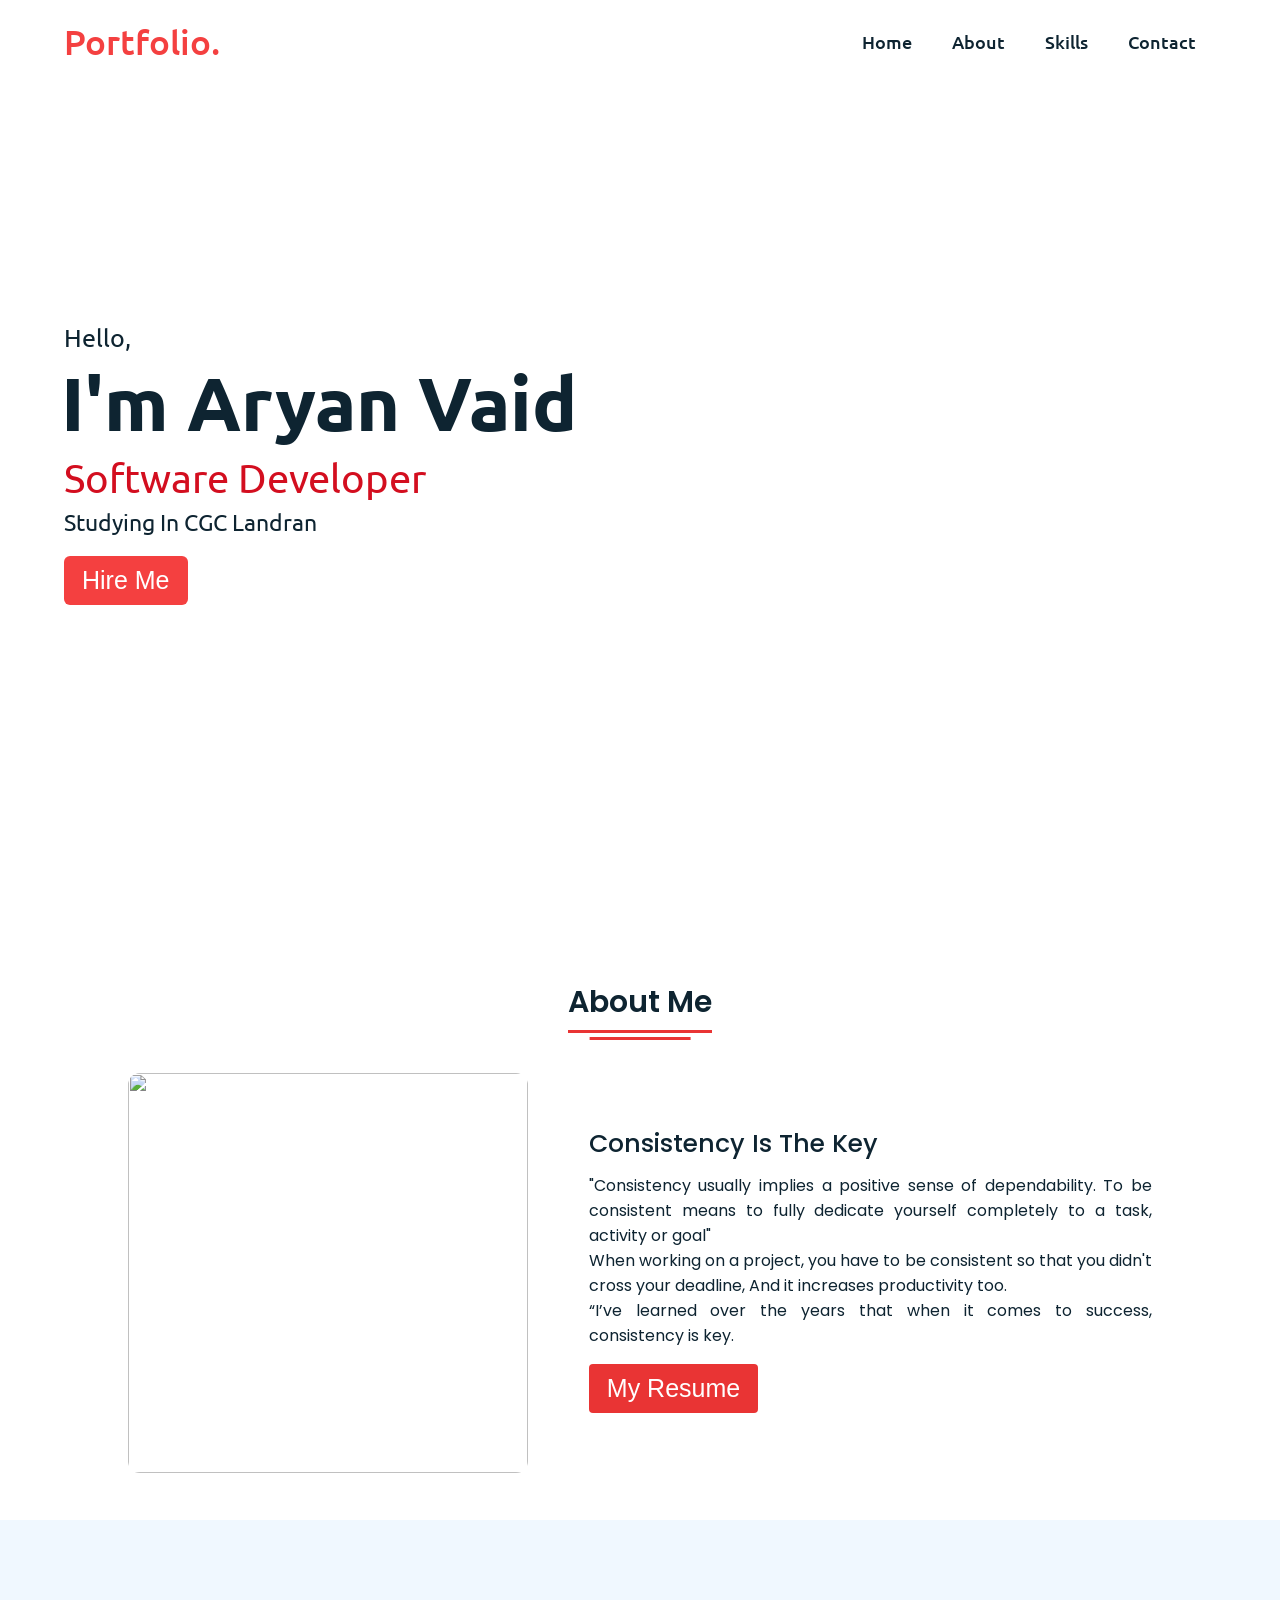
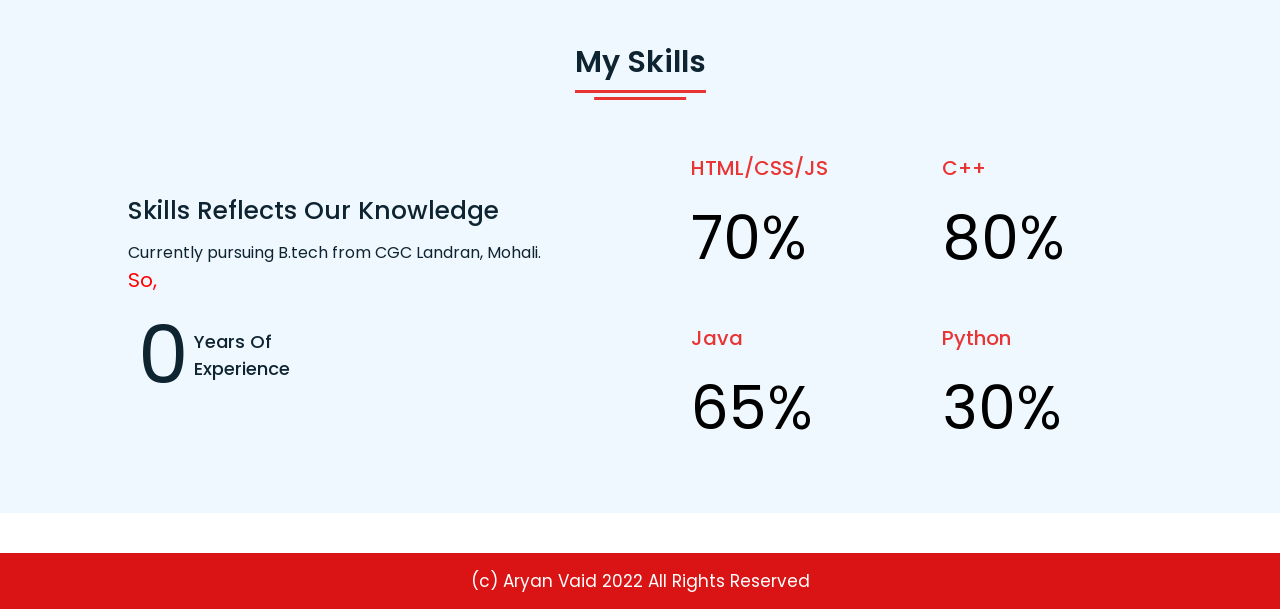
==== index.html @ af52c0bc "new changes" ====
<!DOCTYPE html>
<html lang="en" dir="ltr">
  <head>
    <meta charset="UTF-8">
    <title> HOME | Aryan Vaid </title>
    <link rel="stylesheet" href="style.css">
    <link rel="stylesheet" href="https://cdnjs.cloudflare.com/ajax/libs/font-awesome/5.15.2/css/all.min.css"/>
     <meta name="viewport" content="width=device-width, initial-scale=1.0">
   </head>
<body>
  
  <div class="scroll-button">
    <a href="#home"><i class="fas fa-arrow-up"></i></a>
  </div>
  
  <nav>
    <div class="navbar">
      <div class="logo"><a href="#">Portfolio.</a></div>
      <ul class="menu">
          <li><a href="#home">Home</a></li>
          <li><a href="#about">About</a></li>
          <li><a href="#skills">Skills</a></li>
          <li><a href="mailto:avaid588@gmail.com">Contact</a></li>
          <div class="cancel-btn">
            <i class="fas fa-times"></i>
          </div>
      </ul>
      
    </div>
    <div class="menu-btn">
      <i class="fas fa-bars"></i>
    </div>
  </nav>
  <section class="home" id="home">
    <div class="home-content">
      <div class="text">
        <div class="text-one">Hello,</div>
        <div class="text-two">I'm Aryan Vaid</div>
        <div class="text-three">Software Developer</div>
        <div class="text-four">Studying In CGC Landran</div>
      </div>
      <div class="button">
        <a href="mailto:avaid588@gmail.com"><button>Hire Me</button></a>
      </div>
    </div>
  </section>
 
 <section class="about" id="about">
   <div class="content">
     <div class="title"><span>About Me</span></div>
   <div class="about-details">
     <div class="left">
       <img src="images/img.png" alt="">
     </div>
     <div class="right">
       <div class="topic">Consistency Is The Key</div>
       <p>"Consistency usually implies a positive sense of dependability. To be consistent means to fully dedicate yourself completely to a task, activity or goal"<br>When working on a project, you have to be consistent so that you didn't cross your deadline, And it increases productivity too. <br> “I’ve learned over the years that when it comes to success, consistency is key. </p>
       <div class="button">
         <button id="resbtn"><a href="https://drive.google.com/file/d/1YSl4ccT5Ex-5jX42dLRD5eT0tTHBHSE0/view?usp=drivesdk" id="resume">My Resume</a></button>
       </div>
     </div>
   </div>
   </div>
 </section>
 <section class="skills" id="skills">
    <div class="content">
      <div class="title"><span>My Skills</span></div>
      <div class="skills-details">
        <div class="text">
          <div class="topic">Skills Reflects Our Knowledge</div>
            <p>Currently pursuing B.tech from CGC Landran, Mohali.<br><span style="color: red; font-size: 20px;">So,</span></p>
          <div class="experience">
            <div class="num">0</div>
            <div class="exp">Years Of <br> Experience</div>
          </div>
        </div>
        <div class="boxes">
          <div class="box">
            <div class="topic">HTML/CSS/JS</div>
            <div class="per">70%</div>
          </div>
          <div class="box">
            <div class="topic">C++</div>
            <div class="per">80%</div>
          </div>
          <div class="box">
            <div class="topic">Java</div>
            <div class="per">65%</div>
          </div>
          <div class="box">
            <div class="topic">Python</div>
            <div class="per">30%</div>
          </div>
        </div>
      </div>
    </div>
   </section>
   <footer>
    <div class="text">
      <span>(c) Aryan Vaid 2022 All Rights Reserved</span>
    </div>
  </footer>
  
    <script src="script.js"></script>
 </body>
 </html>
---- style.css ----
@import url('https://fonts.googleapis.com/css2?family=Poppins:wght@400;500;600;700&family=Ubuntu:wght@400;500;700&display=swap');
*{
  margin: 0;
  padding: 0;
  box-sizing: border-box;
  text-decoration: none;
  scroll-behavior:smooth;
}
::-webkit-scrollbar {
    width: 10px;
}
::-webkit-scrollbar-track {
    background: #f1f1f1;
}
::-webkit-scrollbar-thumb {
    background: #f76e75;
    border-radius: 12px;
    transition: all 0.3s ease;
}

::-webkit-scrollbar-thumb:hover {
    background: #e93434;
}
nav{
  position: fixed;
  width: 100%;
  padding: 20px 0;
  z-index: 998;
  transition: all 0.3s ease;
  font-family: 'Ubuntu', sans-serif;
}
nav.sticky{
  background: #f44049;
  padding: 13px 0;
}
nav .navbar{
  width: 90%;
  display: flex;
  justify-content: space-between;
  align-items: center;
  margin: auto;
}
nav .navbar .logo a{
  font-weight: 500;
  font-size: 35px;
  color: #f44040;
}
nav.sticky .navbar .logo a{
  color: #fff;
}
nav .navbar .menu{
  display: flex;
  position: relative;
}
nav .navbar .menu li{
  list-style: none;
  margin: 0 20px;
}
.navbar .menu a{
  font-size: 18px;
  font-weight: 500;
  color: #0E2431;
  padding: 6px 0;
  transition: all 0.2s ease;
}
.navbar .menu a:hover{
  color: #e93434;
}
nav.sticky .menu a{
  color: #FFF;
}
nav.sticky .menu a:hover{
  color: #0E2431;
}
.navbar .media-icons a{
  color: #4070f4;
  font-size: 18px;
  margin: 0 6px;
}
nav.sticky .media-icons a{
  color: #FFF;
}

nav .menu-btn,
.navbar .menu .cancel-btn{
  position: absolute;
  color: #fff;
  right: 30px;
  top: 20px;
  font-size: 20px;
  cursor: pointer;
  transition: all 0.3s ease;
  display: none;
}
nav .menu-btn{
  color: #fafafa;
}
nav.sticky .menu-btn{
  color: #FFF;
}
.navbar .menu .menu-btn{
  color: #fff;
}

.home{
  height: 100vh;
  width: 100%;
  background: url("images/bgmee.png") no-repeat;
  background-size: cover;
  background-position: center;
  background-attachment: fixed;
  font-family: 'Ubuntu', sans-serif;
}
.home .home-content{
  width: 90%;
  height: 100%;
  margin: auto;
  display: flex;
  flex-direction: column;
  justify-content: center;
}
.home .text-one{
  font-size: 25px;
  color: #0E2431;
}
.home .text-two{
  color: #0E2431;
  font-size: 75px;
  font-weight: 600;
  margin-left: -3px;
}
.home .text-three{
  font-size: 40px;
  margin: 5px 0;
  color: #d30e1f;
}
.home .text-four{
  font-size: 23px;
  margin: 5px 0;
  color: #0E2431;
}
.home .button{
  margin: 14px 0;
}
.home .button button{
  outline: none;
  padding: 8px 16px;
  border-radius: 6px;
  font-size: 25px;
  font-weight: 400;
  background: #f44040;
  color: #fff;
  cursor: pointer;
  border: 2px solid transparent;
  transition: all 0.4s ease;
}
.home .button button:hover{
  border-color: #f44040;
  background-color: #fff;
  color: #f44040;
}
#resbtn:hover{
text-decoration: #d30e1f;
}
#resume{
  height: 30px;
  color: white;
}
#resume:hover{
  color: #d30e1f;
}
section{
  padding-top: 40px;
}
section .content{
  width: 80%;
  margin: 40px auto;
  font-family: 'Poppins', sans-serif;
}
.about .about-details{
  display: flex;
  justify-content: space-between;
  align-items: center;
}
section .title{
  display: flex;
  justify-content: center;
  margin-bottom: 40px;
}
section .title span{
  color: #0E2431;
  font-size: 30px;
  font-weight: 600;
  position: relative;
  padding-bottom: 8px;
}
section .title span::before,
section .title span::after{
  content: '';
  position: absolute;
  height: 3px;
  width: 100%;
  background: #e93434;
  left: 0;
  bottom: 0;
}
section .title span::after{
  bottom: -7px;
  width: 70%;
  left: 50%;
  transform: translateX(-50%);
}
.about .about-details .left{
  width: 45%;
}
.about .left img{
  height: 400px;
  width: 400px;
  object-fit: cover;
  border-radius: 12px;
}
.about-details .right{
  width: 55%;
}
section  .topic{
  color: #0E2431;
  font-size: 25px;
  font-weight: 500;
  margin-bottom: 10px;
}
.about-details .right p{
  text-align: justify;
  color: #0E2431;
}
section .button{
  margin: 16px 0;
}
section .button button{
  outline: none;
  padding: 8px 16px;
  border-radius: 4px;
  font-size: 25px;
  font-weight: 400;
  background: #e93434;
  color: #fff;
  border: 2px solid transparent;
  cursor: pointer;
  transition: all 0.4s ease;
}
section .button button:hover{
  border-color: #e93434;
  background-color: #fff;
  color: #e93434;
}
 .skills{
   background: #F0F8FF;
 }
 .skills .content{
   padding: 40px 0;
 }
 .skills .skills-details{
   display: flex;
   justify-content: space-between;
   align-items: center;
 }
 .skills-details .text{
   width: 50%;
 }
 .skills-details p{
   color: #0E2431;
   text-align: justify;
 }
.skills .skills-details .experience{
  display: flex;
  align-items: center;
  margin: 0 10px;
}
.skills-details .experience .num{
  color: #0E2431;
  font-size: 80px;
}
.skills-details .experience .exp{
  color: #0E2431;
  margin-left: 20px;
  font-size: 18px;
  font-weight: 500;
  margin: 0 6px;
}
.skills-details .boxes{
  width: 45%;
  display: flex;
  flex-wrap: wrap;
  justify-content: space-between;
}
.skills-details .box{
  width: calc(100% / 2 - 20px);
  margin: 20px 0;
}
.skills-details .boxes .topic{
  font-size: 20px;
  color: #e93434;
}
.skills-details .boxes .per{
  font-size: 60px;
  color: black;
}

.contact{
  background: #F0F8FF;
}
.contact .content{
  margin: 0 auto;
  padding: 30px 0;
}
.contact .text{
  width: 80%;
  text-align: center;
  margin: auto;
}

footer{
  background: #da1414;
  padding: 15px 0;
  text-align: center;
  font-family: 'Poppins', sans-serif;
}
footer .text span{
  font-size: 17px;
  font-weight: 400;
  color: #fff;
}
footer .text span a{
  font-weight: 500;
  color: #FFF;
}
footer .text span a:hover{
  text-decoration: underline;
}
.scroll-button a{
  position: fixed;
  bottom: 10px;
  right: 20px;
  color: #fff;
  background: #f53d5c;
  padding: 7px 12px;;
  font-size: 18px;
  border-radius: 6px;
  box-shadow: rgba(0, 0, 0, 0.15);
  display: none;
}

@media (max-width: 1190px) {
  section .content{
    width: 85%;
  }
}
@media (max-width: 1000px) {
  .about .about-details{
    justify-content: center;
    flex-direction: column;
  }
  .about .about-details .left{
    display: flex;
    justify-content: center;
    width: 100%;
  }
  .about-details .right{
    width: 90%;
    margin: 40px 0;
  }
  .services .boxes .box{
    margin: 20px 0;
    width: calc(100% / 2 - 20px);
  }
}
@media (max-width: 900px) {
  .about .left img{
    height: 350px;
    width: 350px;
  }
}

@media (max-width: 750px) {
  nav .navbar{
    width: 90%;
  }
  nav .navbar .menu{
    position: fixed;
    left: -100%;
    top: 0;
    background: #0E2431;
    height: 100vh;
    max-width: 400px;
    width: 100%;
    padding-top: 60px;
    flex-direction: column;
    align-items: center;
    transition: all 0.5s ease;
  }
  nav .navbar .logo a{
    font-weight: 500;
    font-size: 35px;
    color: white;
    text-decoration: underline;
  }
  .navbar.active .menu{
    left: 0;
  }
  nav .navbar .menu a{
    font-size: 23px;
    display: block;
    color: #fff;
    margin: 10px 0;
  }
  nav.sticky .menu a:hover{
    color: #4070f4;
  }
  nav .navbar .media-icons{
    display: none;
  }
  .home{
    height: 100vh;
    width: 100%;
    background: url("images/bgphone.png") no-repeat;
    background-size: cover;
    background-position: center;
    background-attachment: fixed;
    font-family: 'Ubuntu', sans-serif;
  }
  nav .menu-btn,
  .navbar .menu .cancel-btn{
    display: block;
  }
  .home .text-two{
    font-size: 25px;
  }
  .home .text-three{
    font-size: 35px;
  }
  .skills .skills-details{
    align-items: center;
    justify-content: center;
    flex-direction: column;
  }
  .skills-details .text{
    width: 100%;
    margin-bottom: 50px;
  }
  .skills-details .boxes{
    justify-content: center;
    align-items: center;
    width: 100%;
  }
  .services .boxes .box{
    margin: 20px 0;
    width: 100%;
  }
  .contact .text{
    width: 100%;
}
.home .text-one{
  font-size: 25px;
  color: #F0F8FF;
}
.home .text-two{
  color: #F0F8FF;
  font-size: 75px;
  font-weight: 600;
  margin-left: -3px;
}
.home .text-four{
  font-size: 23px;
  margin: 5px 0;
  color: #F0F8FF;
}
}

@media (max-width: 500px){
  .home .text-two{
    font-size: 55px;
  }
  .home .text-three{
    font-size: 33px;
  }
  .skills-details .boxes .per{
    font-size: 50px;
    color: #4070f4;
  }
}
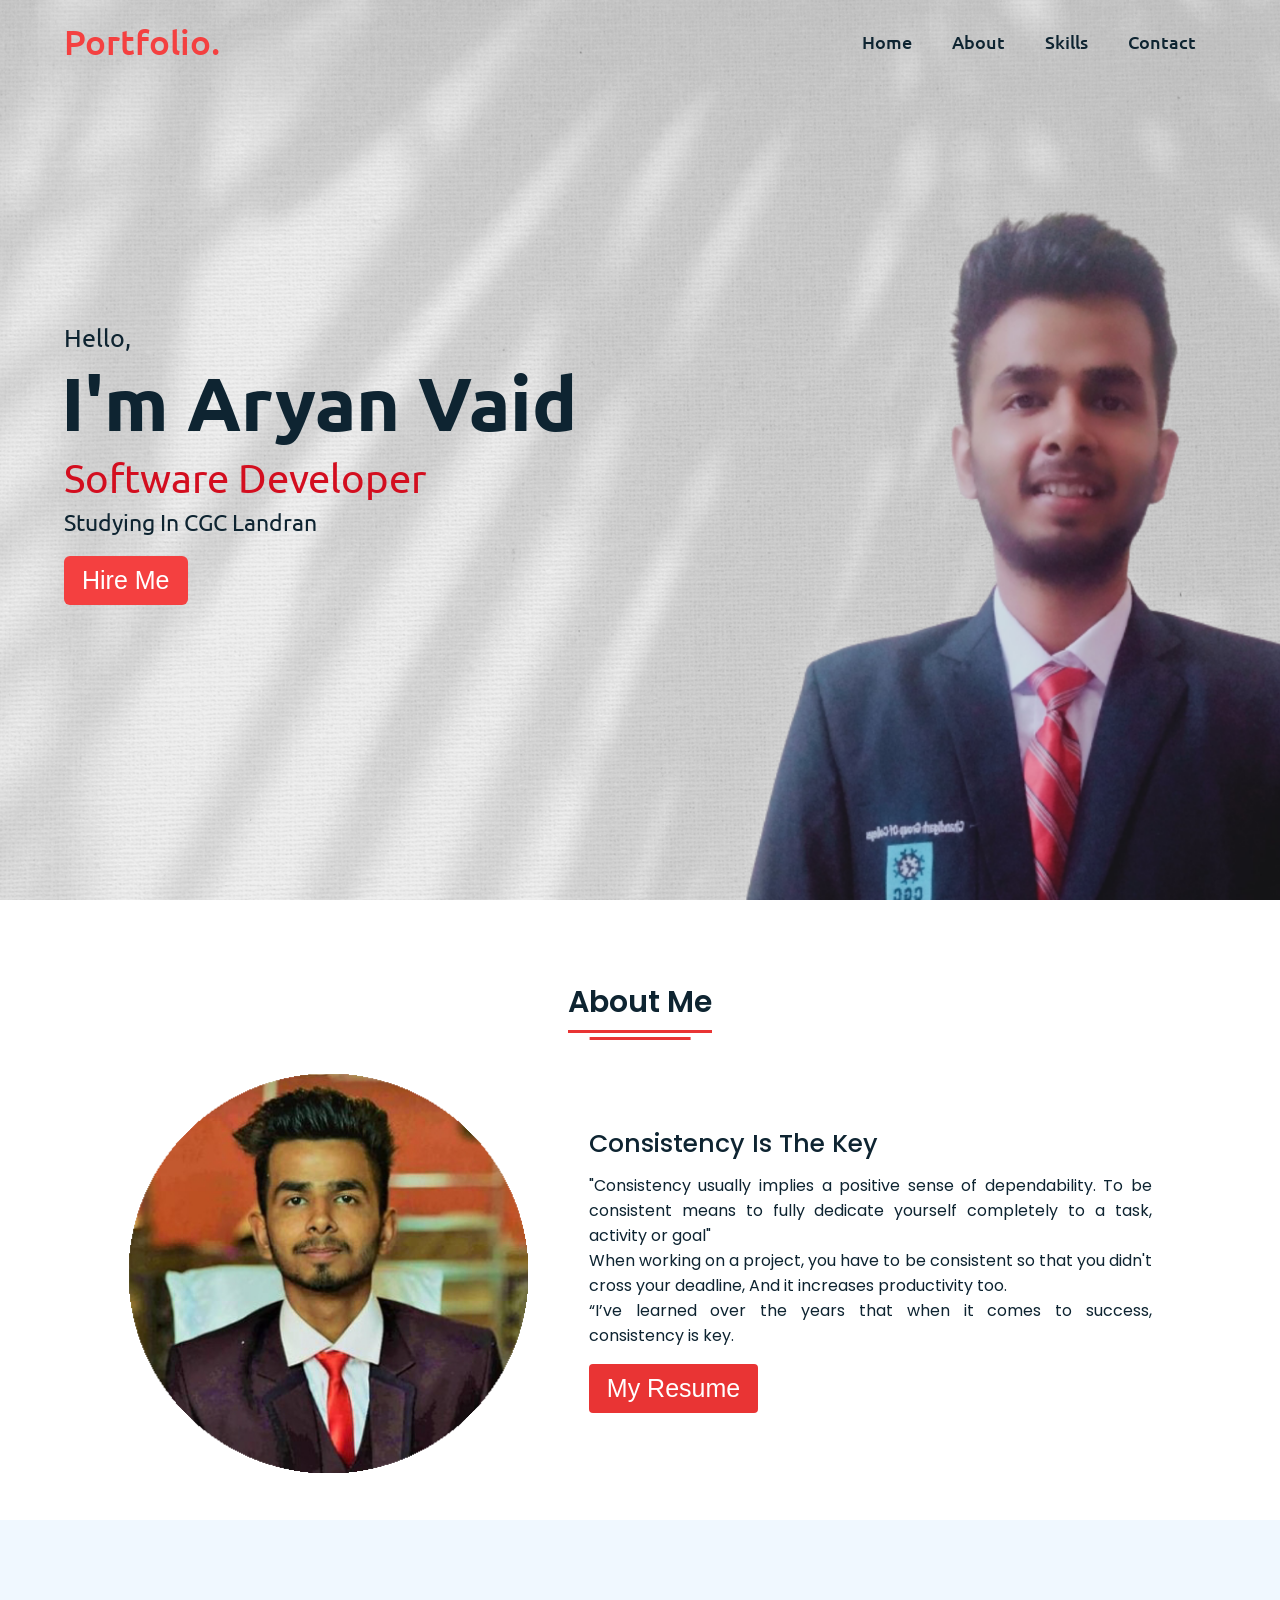
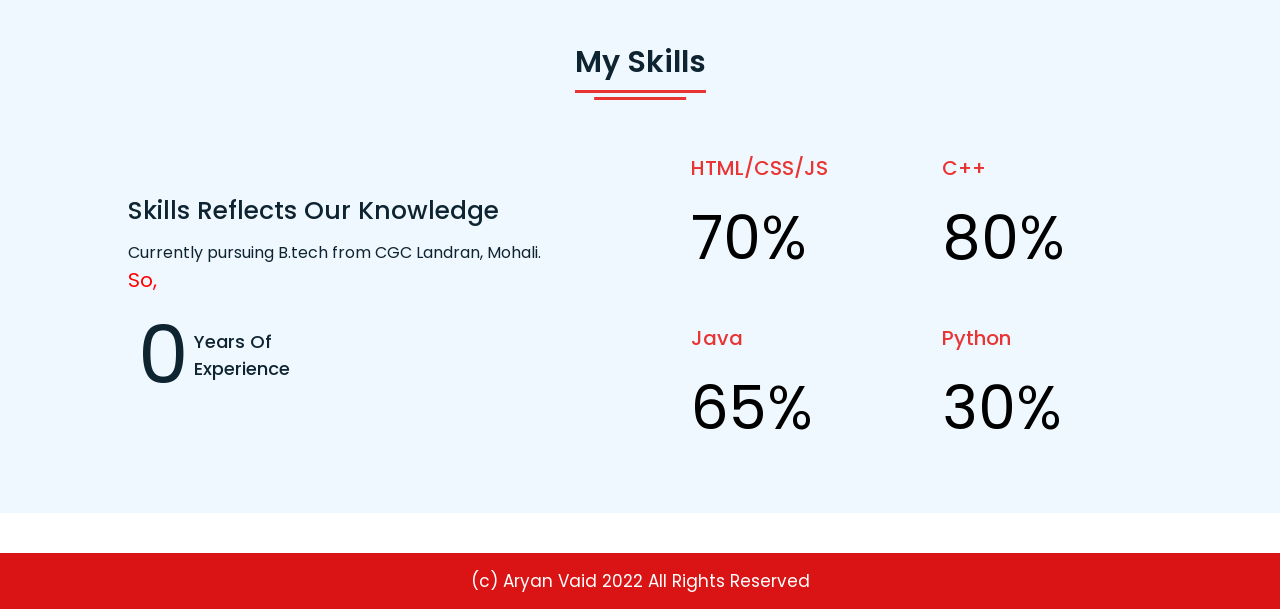
==== commit f9fb0dc5: "new" ====
--- a/index.html
+++ b/index.html
@@ -50,7 +50,7 @@
      <div class="title"><span>About Me</span></div>
    <div class="about-details">
      <div class="left">
-       <img src="images/img.png" alt="">
+       <img src="./Images/img.png" alt="">
      </div>
      <div class="right">
        <div class="topic">Consistency Is The Key</div>
--- a/style.css
+++ b/style.css
@@ -105,7 +105,7 @@
 .home{
   height: 100vh;
   width: 100%;
-  background: url("images/bgmee.png") no-repeat;
+  background: url("./Images/bgmee.png") no-repeat;
   background-size: cover;
   background-position: center;
   background-attachment: fixed;
@@ -421,7 +421,7 @@
   .home{
     height: 100vh;
     width: 100%;
-    background: url("images/bgphone.png") no-repeat;
+    background: url("./Images/bgphone.png") no-repeat;
     background-size: cover;
     background-position: center;
     background-attachment: fixed;
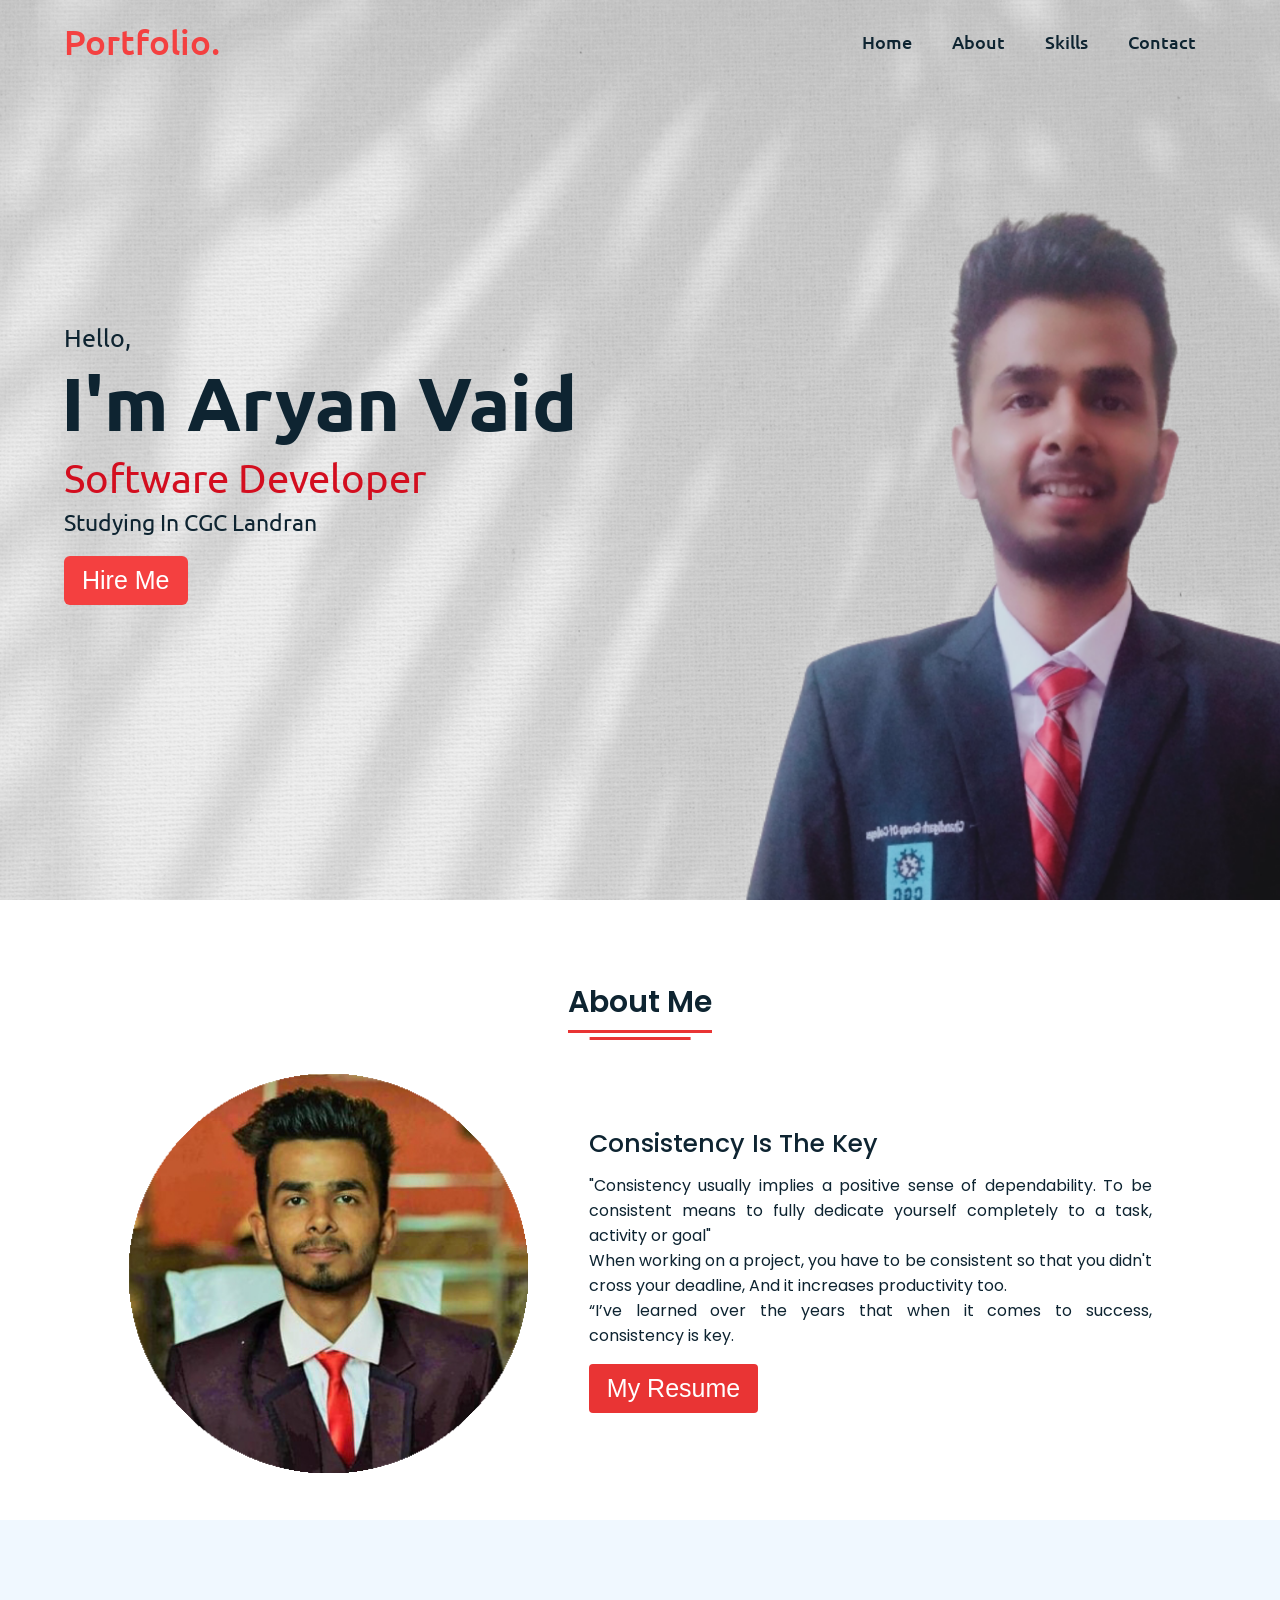
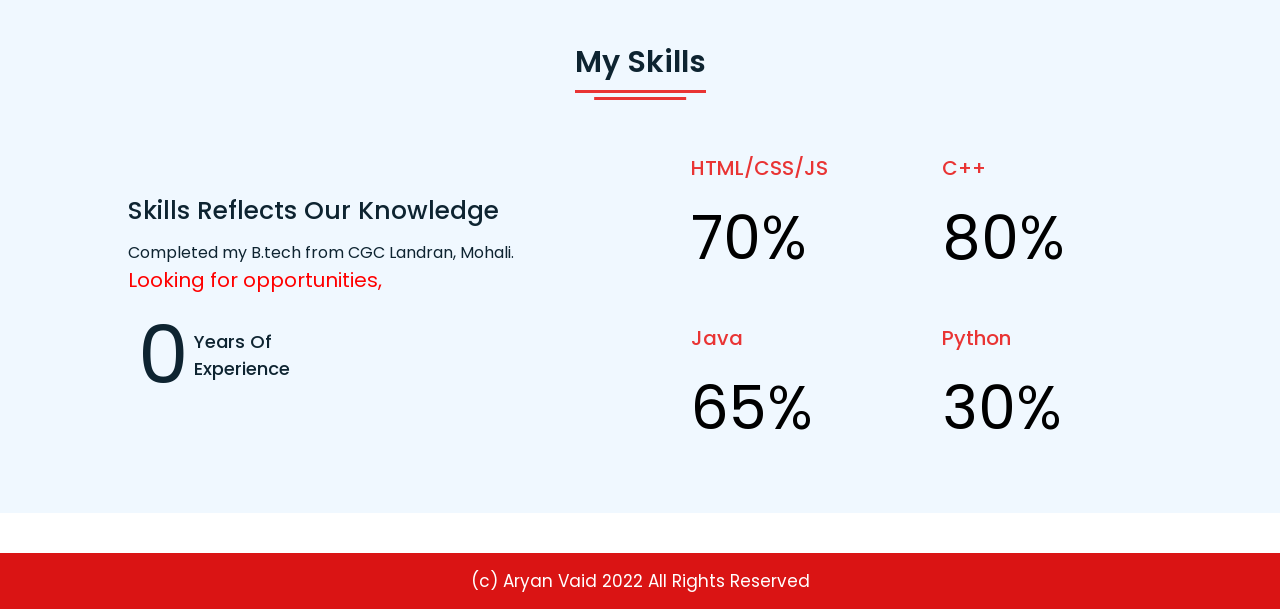
==== commit 7e6e4e0a: "Update index.html" ====
--- a/index.html
+++ b/index.html
@@ -68,7 +68,7 @@
       <div class="skills-details">
         <div class="text">
           <div class="topic">Skills Reflects Our Knowledge</div>
-            <p>Currently pursuing B.tech from CGC Landran, Mohali.<br><span style="color: red; font-size: 20px;">So,</span></p>
+            <p>Completed my B.tech from CGC Landran, Mohali.<br><span style="color: red; font-size: 20px;">Looking for opportunities,</span></p>
           <div class="experience">
             <div class="num">0</div>
             <div class="exp">Years Of <br> Experience</div>
@@ -103,4 +103,4 @@
   
     <script src="script.js"></script>
  </body>
- </html>+ </html>
